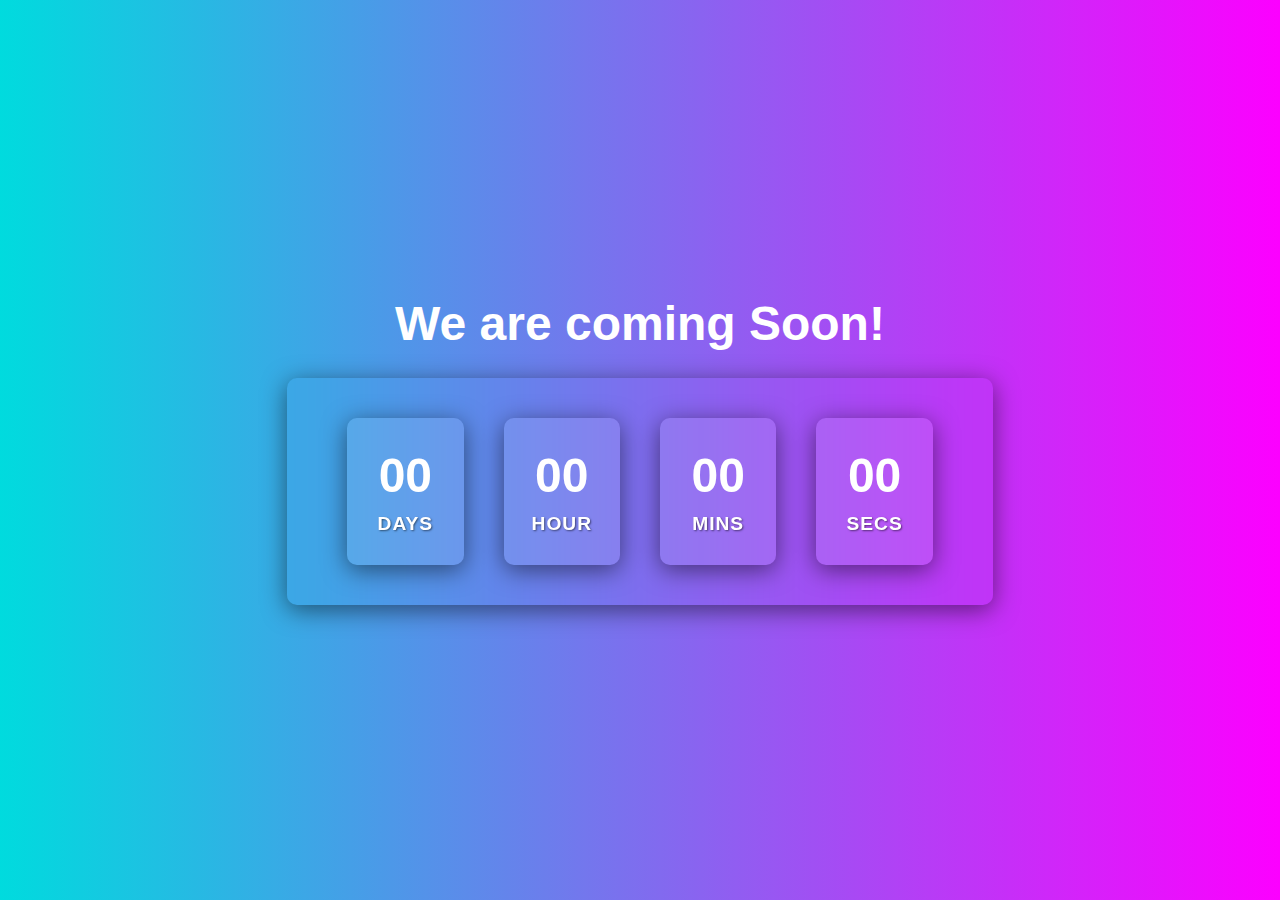
==== Countdown3/index.html @ 30739ecf "Add files via upload" ====
<!DOCTYPE html>
<html lang="en">
<head>
    <meta charset="UTF-8">
    <meta name="viewport" content="width=device-width, initial-scale=1.0">
    <title>Document</title>
    <link rel="stylesheet" href="style.css">
</head>
<body>
<h2>We are coming Soon!</h2>
    <div class="container">
        <div class="countdown">
        <div class="timer">
            <span class="time" id="days">00</span>
            <span class="lable">Days</span>
        </div>
        <div class="timer">
            <span class="time" id="hours">00</span>
            <span class="lable">Hour</span>
        </div>
        <div class="timer">
            <span class="time" id="minutes">00</span>
            <span class="lable">Mins</span>
        </div>
        <div class="timer">
            <span class="time" id="seconds">00</span>
            <span class="lable">Secs</span>
        </div>
    </div>
    </div>
    <script src="app.js"></script>
</body>
</html>
---- Countdown3/style.css ----
*{
    padding: 0;
    margin: 0;
    box-sizing: border-box;
    font-family: sans-serif;
}

body{
    width: 100%;
    height: 100vh;
    display: flex;
    justify-content: center;
    align-items: center;
    flex-direction: column;
    background: linear-gradient(to right, #00dbde, #fc00ff); 
    color: white;
}

h2{
    font-size: 3rem;
    margin-bottom: 27px;
}

.countdown{
    display: flex;
    justify-content: center;
    align-items: center;
    box-shadow: 0 5px 25px rgba(0, 0, 0, 0.5);
    border-radius: 10px;
    padding: 40px;
    backdrop-filter: blur(25px);
}

.timer{
    background-color: rgba(255, 255, 255, 0.1);
    display: flex;
    justify-content: center;
    align-items: center;
    flex-direction: column;
    font-size: 2rem;
    padding: 30px;
    margin: 0 20px;
    box-shadow: 0 5px 25px rgba(0, 0, 0, 0.5);
    border-radius: 10px;
    gap: 10px;
    height: 100%;
    width: 100%;
    min-width: 100px;
    max-width: 160px;
    transition: background-color 0.5s ease-in-out;
}

.timer .time{
    font-size: 3rem;
    font-weight: 700;
}

.timer .lable{
    font-size: 1.2rem;
    font-weight: 700;
    text-transform: uppercase;
    text-shadow: 1px 1px 2px rgba(0, 0, 0, 0.5);
    letter-spacing: 1px;
}

.timer:hover{
    /* background-color: rgba(255, 255, 255, 0.4); */
    background: linear-gradient(to right, #00dbde, #fc00ff); 
    cursor: pointer;
}

@media screen and (max-width: 1024px){
    h2{
        font-size: 37px;
        flex-wrap: wrap;
       
    }

    .countdown{
        flex-wrap: wrap;
    }

    .timer{
        max-height: 130px;
        margin: 20px;
        font-size: 1rem;
    }

    .timer .time{
        font-size: 2rem;
    }

    .timer .lable{
        font-size: 1rem;
    }
    
}
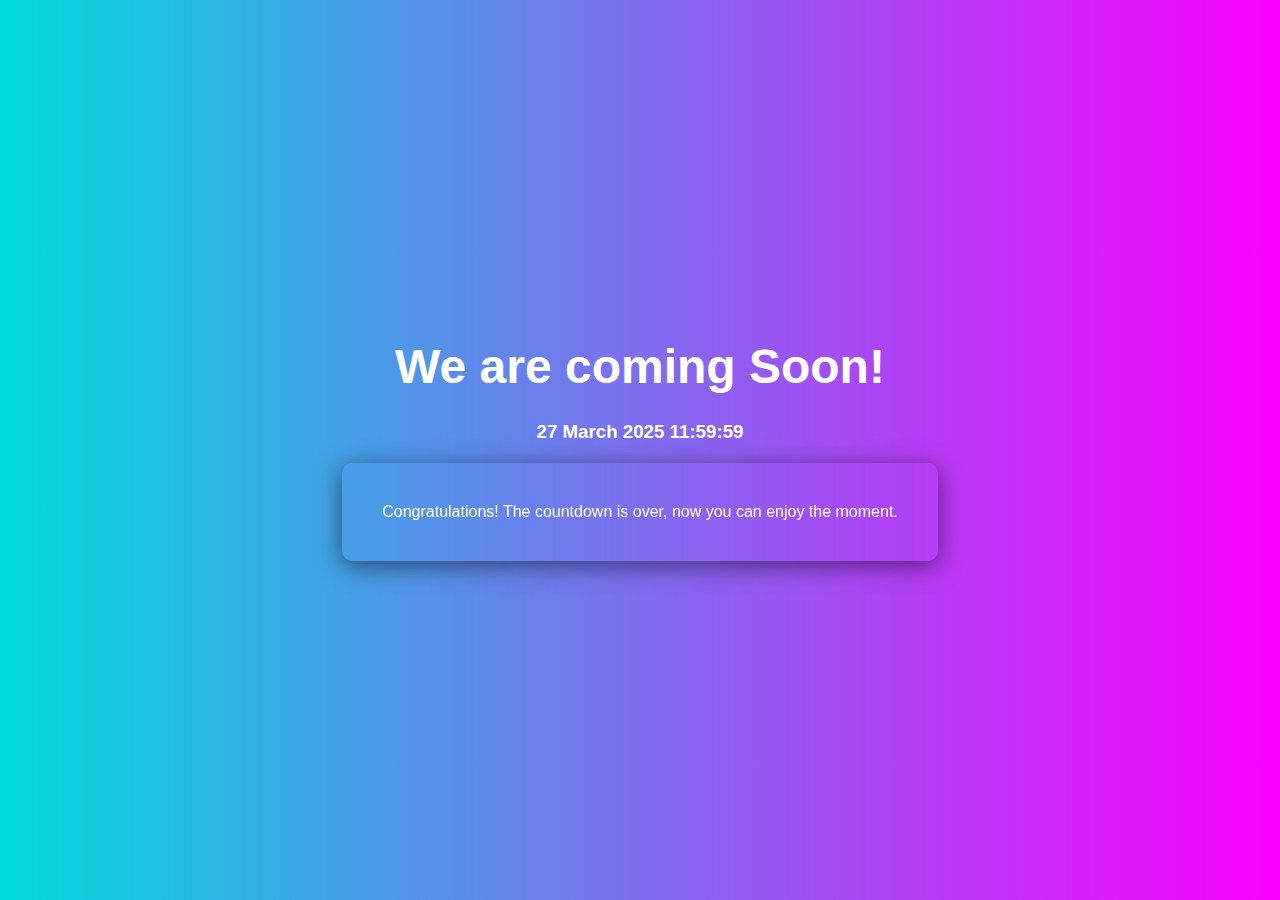
==== commit bd1f5142: "Add files via upload" ====
--- a/Countdown3/index.html
+++ b/Countdown3/index.html
@@ -7,7 +7,7 @@
     <link rel="stylesheet" href="style.css">
 </head>
 <body>
-<h2>We are coming Soon!</h2>
+<h2>We are coming Soon!<h3>27 March 2025 11:59:59</h3></h2>
     <div class="container">
         <div class="countdown">
         <div class="timer">
--- a/Countdown3/style.css
+++ b/Countdown3/style.css
@@ -29,6 +29,7 @@
     border-radius: 10px;
     padding: 40px;
     backdrop-filter: blur(25px);
+    margin-top: 20px;
 }
 
 .timer{
@@ -94,4 +95,4 @@
         font-size: 1rem;
     }
     
-}
+}